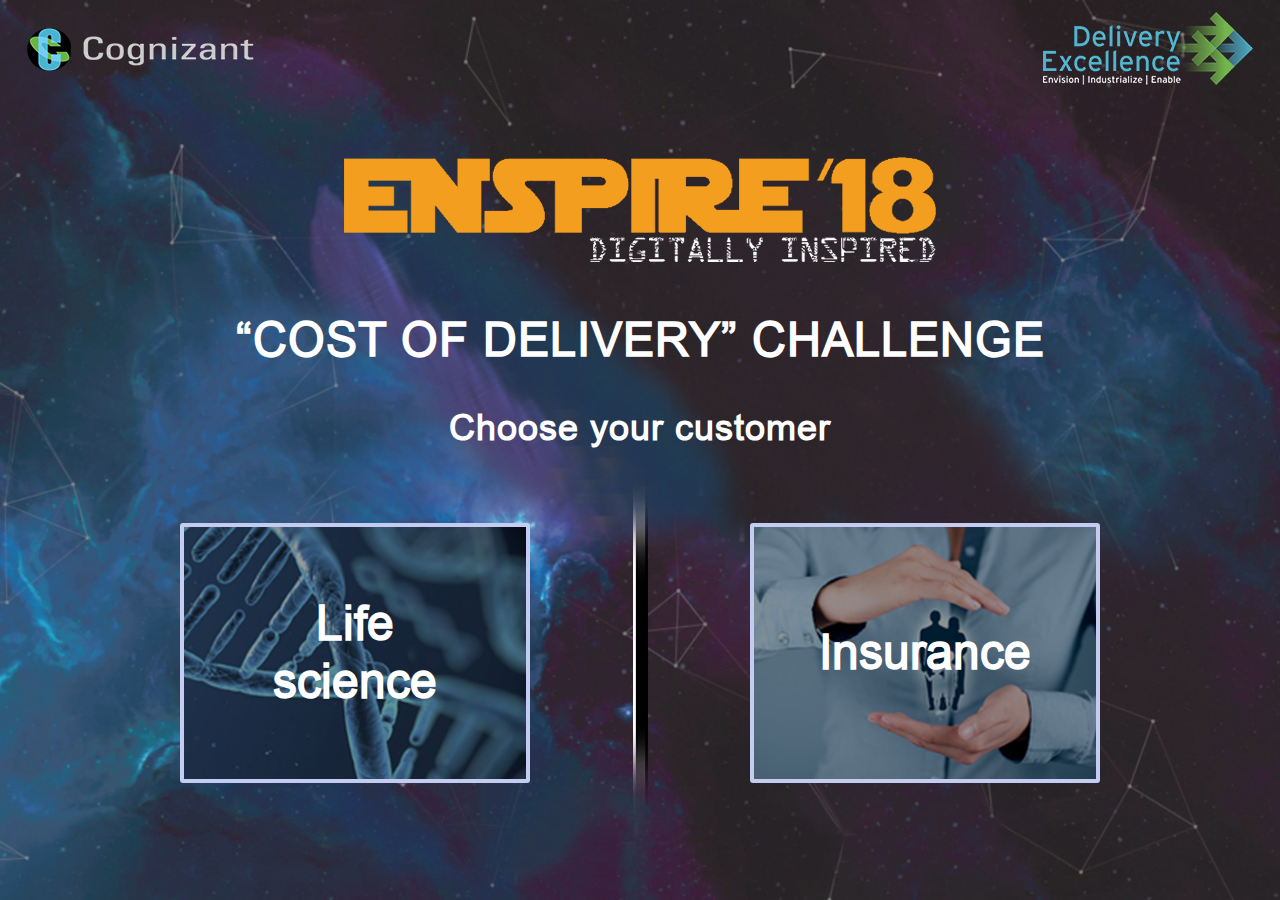
==== index.html @ 8b641916 "First commit" ====
<!DOCTYPE html>

<html lang="en">
    <head>
        <meta charset="utf-8">
        <meta http-equiv="X-UA-Compatible" content="IE=edge">
        <meta name="keywords" content="">
        <meta name="description" content="">
        <meta name="viewport" content="width=device-width, initial-scale=1, shrink-to-fit=no">
        <title>Cognizant</title>
        <link type="text/css" rel="stylesheet" href="css/bootstrap.min.css">
        <link type="text/css" rel="stylesheet" href="css/font-awesome.min.css">
        <link type="text/css" rel="stylesheet" href="css/style.css">
        <link type="text/css" rel="stylesheet" href="css/responsive.css">
        <!-- HTML5 shim and Respond.js for IE8 support of HTML5 elements and media queries -->
        <!-- WARNING: Respond.js doesn't work if you view the page via file:// -->
        <!--[if lt IE 9]>
          <script src="https://oss.maxcdn.com/html5shiv/3.7.2/html5shiv.min.js"></script>
          <script src="https://oss.maxcdn.com/respond/1.4.2/respond.min.js"></script>
        <![endif]-->

        <!-- jQuery -->
        <script src="js/jquery-3.2.1.min.js"></script>
    </head>

    <body>
        <!-- Main -->
        <div id="main">
            <div class="logos">
                <div class="container-fluid">
                    <div class="row">
                        <div class="col-6">
                            <img class="logo-1" src="assets/images/Cognizant.png" alt="" />
                        </div>
                        <div class="col-6 text-right">
                            <img src="assets/images/Delievery-excelence.png" alt="" />
                        </div>
                    </div>
                </div>
            </div>
            <div class="home-top text-center">
                <img src="assets/images/enspire.png" alt="" />
                <h2>“COST OF DELIVERY” CHALLENGE<span>Choose your customer</span></h2>
            </div>
            <div class="home-bottom">
                <div class="container">
                    <div class="row">
                        <div class="col-md-6">
                            <a href="#">
                                <span>Life<br/>science</span>
                            </a>
                        </div>
                        <div class="col-md-6">
                            <a href="#" class="bk-2">
                                <span> Insurance</span>
                            </a>
                        </div>
                    </div>
                </div>
                <img class="line" src="assets/images/line.png" alt="" />
            </div>
        </div>
        <!-- ./Main -->
        

        <!-- JavaScript -->
        <script src="js/popper.min.js" ></script><!-- Bootstrap Dependency -->
        <script src="js/bootstrap.min.js"></script>
        <script src="js/main.js"></script>
    </body>
</html>
---- css/style.css ----
@font-face {
    font-family: 'Arial Regular';
    src: url('../fonts/Arial.eot'); /* IE9 Compat Modes */
    src: url('../fonts/Arial.eot?#iefix') format('embedded-opentype'), /* IE6-IE8 */
        url('../fonts/Arial.woff2') format('woff2'), /* Super Modern Browsers */
        url('../fonts/Arial.woff') format('woff'), /* Pretty Modern Browsers */
        url('../fonts/Arial.ttf')  format('truetype'), /* Safari, Android, iOS */
        url('../fonts/Arial.svg') format('svg');
}

body{
    font-family: 'Arial Regular';
    color:#fff;
    overflow-x: hidden;
}
h1,h2,h3,h4{
    margin: 0;
    letter-spacing: 1px;
}
p{
    margin-bottom: 0;
    letter-spacing: 1px;
}
ul{
    padding-left:0;
    margin: 0px;
}

#main{
    min-height: 100vh;
    width: 100%;
    position: relative;
    background: url(../assets/images/background-home.jpg) no-repeat center center /cover;
}
.logos img{
    margin: 12px;
    width: auto;
    max-width: 100%;
}
.logos img.logo-1{
    margin-top: 28px;
}
.home-top {
    padding-top: 60px;
}
.home-top img{
    width: 100%;
    max-width: 592px;
}
.home-top h2{
    font-weight: 700;
    font-size: 47px;
    text-transform: uppercase;
    line-height: 1.4;
    margin-top: 45px;
}
.home-top h2 span{
    font-size: 36px;
    text-transform: none;
    display: block;
    margin-top: 30px;
    margin-bottom: 20px;
}
.home-bottom a{
    text-decoration: none;
    display: block;
    margin:  50px auto;
    color:#fff;
    -webkit-border-radius: 3px;
    border-radius: 3px;
    width: 100%;
    max-width: 350px;
    border: 4px solid #c5ccf1;
    text-align: center;
    min-height: 260px;
    font-size: 48px;
    font-weight: 700;
    line-height: 1.2;
    position: relative;
    background: url(../assets/images/img-1.png) no-repeat center center /cover;
}
.home-bottom a.bk-2{
    background: url(../assets/images/img-2.png) no-repeat center center /cover;
}
.home-bottom a:before{
    content: "";
    position: absolute;
    top:0px;
    left:0px;
    width:100%;
    height: 100%;
    background: rgba(0,0,0,.4);
    -webkit-transition: all .2s;
    -moz-transition: all .2s;
    transition: all .2s;
}
.home-bottom a:hover:before{
    background: rgba(0,0,0,.7);
}
.home-bottom a span{
    position:absolute;
    top:50%;
    left:50%;
    -webkit-transform: translate(-50%, -50%);
    -moz-transform: translate(-50%, -50%);
    -ms-transform: translate(-50%, -50%);
    -o-transform: translate(-50%, -50%);
    transform: translate(-50%, -50%);
}
.home-bottom{
    position: relative;
}
.line{
    position: absolute;
    top:0px;
    left:50%;
    height: 100%;
    margin-left: -7px;
    width: 15px;
    object-fit: cover;
}
#main.screen2Abk{
    background-image: url(../assets/images/screen2A.jpg);
}
.header-right img{
    width: 100%;
    margin: 0px 10px;
}
.header-right img.logo1{
    max-width: 227px;
}
.header-right img.logo2{
    max-width: 210px;
}
.header-right{
    width: 482px;
    float: right;
}
.header-left{
    width: 100%;
    max-width: calc(100% - 482px);
    float: left;
}
header{
    background: #408690;
    padding: 30px 24px;
}
h1.sec-title {
    font-size: 32px;
    margin-top: 18px;
        font-weight: 700;
}
.has-pad-bottom{
    padding-bottom: 110px;
}
.text-block p {
    font-size: 33px;
    font-weight: 700;
    margin-bottom: 40px;
    line-height: 1.6;
}
.has-shadow p{
    -webkit-text-shadow: 0px 6px 5px #000;
    -moz-text-shadow: 0px 6px 5px #000;
    text-shadow: 0px 6px 5px #000;
}
.text-block.has-pad{
    padding-top: 20%;
}
.bottom-div{
    position: absolute;
    bottom: 47px;
    left:0px;
    width: 100%;
}
.bottom-div h2{
   background: #408690;
    display: inline-block;
    padding: 10px 20px;
    font-size: 30px;
    font-weight: 700;
    -webkit-border-radius: 13px;
    -moz-border-radius: 13px;
    border-radius: 13px;
}
.bottom-div a{
    float: right;
}
.btn-primary.btn--green{
    background: #97d48d;
    border-color: #97d48d;
    width: 185px;
    color: #000;
    font-size: 26px;
    font-weight: 700;
}
.btn-primary.btn--green:hover{
    color: #fff;
}
#main.screen2Bbk{
    background-image: url(../assets/images/screen2B.jpg);
}
.pad30{
    padding-top: 30px;
}
a.cBox{
    text-decoration: none;
    background: #09a2cc;
    color:#fff;
    display: block;
    width: 100%;
    max-width: 200px;
    min-height: 140px;
    -webkit-border-radius: 10px;
    -moz-border-radius: 10px;
    border-radius: 10px;
    -webkit-box-shadow:-3px 5px 13px #000;
    -moz-box-shadow:-3px 5px 13px #000;
    box-shadow:-3px 5px 13px #000;
    margin: auto;
    padding: 22px;
    font-size: 19px;
    font-weight: 700;
    line-height: 1.2;
    letter-spacing: 1px;
    margin-top: 13px!important;
    position: relative;
}

a.cBox.has-arrow:before{
    content: url(../assets/images/right-arrow.png);
    position: absolute;
    top: 50%;
    left: 115%;
    -webkit-transform: translateY(-50%);
    -moz-transform: translateY(-50%);
    -ms-transform: translateY(-50%);
    -o-transform: translateY(-50%);
    transform: translateY(-50%);
}
a.cBox img{
    display: block;
    width: auto;
    margin: auto;
    margin-bottom: 5px;
}
a.cBox.active{
        background: #00bff3;
    font-size: 23px;
    min-height: 173px;
    max-width: 250px;
    margin-top: 0px!important;
}
#main.screen5ABbk{
    background-image: url(../assets/images/screen5A.jpg);
}
#main.screen5EBbk{
    background-image: url(../assets/images/screen5E.jpg);
}
.sign{
    width:100%;
    max-width: 134px;
}
#main.screen3Abk{
    background: #272727;
}
.table thead th {
    vertical-align: top;
    border-bottom: 0px solid #e9ecef;
    background: #75b550;
    text-align: center;
    font-size: 22px;
    letter-spacing: 1px;
    border-top: none;
}
.table thead th:not(:last-child) {
    border-right: 2px solid #272727;
}
.table td {
    padding: .75rem;
    vertical-align: middle;
    border-top: none;
}
.table tbody tr:nth-of-type(odd){
    background: #e2efd9;
}
.table tbody tr:nth-of-type(even){
    background: #fff;
}
.table td {
    color: #000;
    font-size: 20px;
}
.table td:nth-last-of-type(1),
.table td:nth-last-of-type(2),
.table td:nth-last-of-type(3){
    text-align: center;
}
.table td:not(:last-child) {
    border-right: 2px solid #272727;
}
.table tbody tr {
    border-bottom: 7px solid #272727;
}
label input{
    display: none;
}
label span{
    border: 5px solid #408690;
    width: 35px;
    height:35px;
    background: #fff;
    display: inline-block;
    position: relative;
    cursor: pointer;
}
label input[type="checkbox"]:checked+span:before{
   content: url(../assets/images/check.png);
   position: absolute;
   top:-13px;
   left:0px;
}
.bottom-div.type2 h2{
    margin-right: 40px;
}
.table.type2 tbody tr {
    background: #12bbc1!important;
}
.table.type2 tbody tr td {
    color:#fff;
    font-weight: 700;
    line-height: 2;
    border-right: none;
}
.table.type2 thead th {
    border-bottom: 7px solid #272727;
    border-right: none;
}
.alert-primary {
    color: #ffffff;
    background-color: #4253f2;
    border-color: #4253f2;
    margin-bottom: 0px;
    text-align: center;
    font-size: 26px;
    font-weight: 700;
    letter-spacing: 1px;
    border-radius: 0px;
}
---- css/responsive.css ----
@media only screen and (max-width: 1200px) {
    a.cBox.has-arrow:before {
    left: 101%;
    -webkit-transform: translateY(-50%) scale(.6);
    -moz-transform: translateY(-50%) scale(.6);
    -ms-transform: translateY(-50%) scale(.6);
    -o-transform: translateY(-50%) scale(.6);
    transform: translateY(-50%) scale(.6);
}
}
@media only screen and (max-width: 992px) {
.home-top h2 {
    font-size: 40px;
}
.home-top h2 span {
    font-size: 30px;
    margin-top: 20px;
}
.home-bottom a {
    max-width: 290px;
    min-height: 237px;
    font-size: 36px;
}
.header-right img.logo1 {
    max-width: 153px;
}
.header-right img.logo2 {
    max-width: 150px;
}
.header-right {
    width: 351px;
}
.header-left {
    max-width: calc(100% - 351px);
}
h1.sec-title {
    font-size: 24px;
    margin-top: 13px;
}
.text-block p {
    font-size: 23px;
    font-weight: 700;
}
.bottom-div h2 {
    font-size: 18px;
}
.btn-primary.btn--green {
    font-size: 21px;
}
a.cBox.has-arrow:before {
    left: 71%;
}
.table thead th {
    font-size: 15px;
}
.table td {
    font-size: 16px;
}
.bottom-div.type2 {
    bottom: 0px;
}
}


@media only screen and (max-width: 767px) {
.home-top img {
    max-width: 400px;
}
.home-top h2 {
    font-size: 27px;
    margin-top: 32px;
}
.home-top h2 span {
    font-size: 21px;
    margin-top: 12px;
}
.line {
    top: 25%;
    left: 50%;
    height: 342px;
    -webkit-transform: rotate(90deg);
    -moz-transform: rotate(90deg);
    -ms-transform: rotate(90deg);
    -o-transform: rotate(90deg);
    transform: rotate(90deg);
}
.home-top {
    padding-left: 15px;
    padding-right: 15px;
}
.header-right{
    width: 100%;
    float: none;
    overflow: hidden;
}
.header-left{
    max-width: 100%;
    float: none;
}
header {
    background: #408690;
    padding: 20px 15px;
}
.header-right a:last-child{
    float: right;
}
.header-right img.logo1 {
    margin-top: 13px;
}
h1.sec-title {
    margin-top: 20px;
    text-align: center;
}
.bottom-div h2 {
    display: block;
    margin-bottom: 20px;
}
.bottom-div {
    bottom: 20px;
}
.has-pad-bottom {
    padding-bottom: 139px;
}
a.cBox{
    margin-bottom: 60px;
}
a.cBox.has-arrow:before {
    left: 25%;
    top: auto;
    bottom: -84px;
    -webkit-transform: rotate(90deg) scale(.5);
    -moz-transform: rotate(90deg) scale(.5);
    -ms-transform: rotate(90deg) scale(.5);
    -o-transform: rotate(90deg) scale(.5);
    transform: rotate(90deg) scale(.5);
}
.alert-primary {
    font-size: 15px;
}
}


@media only screen and (max-width: 640px) {


}


@media only screen and (max-width: 425px) {
.home-top h2 {
    font-size: 16px;
    margin-top: 24px;
}
.home-top h2 span {
    font-size: 16px;
    margin-top: 12px;
}
.header-right a {
    display: block;
    text-align: center;
    float: none!important;
    margin-bottom: 10px;
}
h1.sec-title {
    font-size: 21px;
}
.text-block p {
    font-size: 16px;
}
.bottom-div h2 {
    font-size: 15px;
}
.btn-primary.btn--green {
    font-size: 15px;
}
}
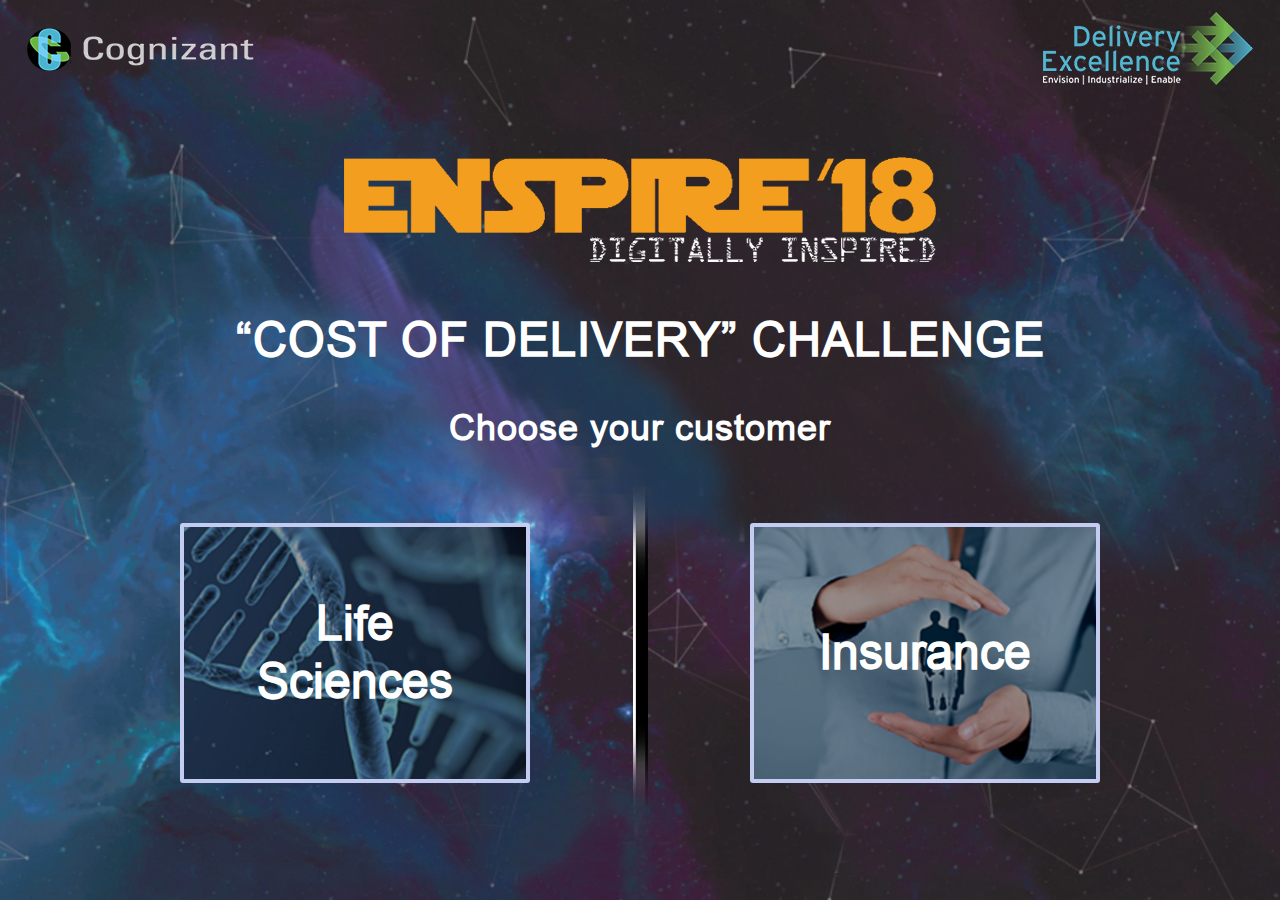
==== commit d12ad94b: "FrontEnd Issue fixed" ====
--- a/index.html
+++ b/index.html
@@ -46,12 +46,12 @@
                 <div class="container">
                     <div class="row">
                         <div class="col-md-6">
-                            <a href="#">
-                                <span>Life<br/>science</span>
+                            <a href="#" onclick="saveOption('life_science')">
+                                <span>Life<br/>Sciences</span>
                             </a>
                         </div>
                         <div class="col-md-6">
-                            <a href="#" class="bk-2">
+                            <a href="#" class="bk-2"  onclick="saveOption('insurance')">
                                 <span> Insurance</span>
                             </a>
                         </div>
@@ -67,5 +67,25 @@
         <script src="js/popper.min.js" ></script><!-- Bootstrap Dependency -->
         <script src="js/bootstrap.min.js"></script>
         <script src="js/main.js"></script>
+        <script>
+            if (typeof(Storage) !== "undefined") {
+                console.log('WOW! Web Storage support available!');
+            } else {
+                alert('Sorry! No Web Storage support..');
+            }
+        
+        $( document ).ready(function() {
+            resetAllData();
+        });
+        function saveOption(option)
+        {
+            localStorage.setItem("option", option);
+            redirect();
+        }
+        function redirect()
+        {
+            window.location = localStorage.getItem("option")=="insurance"? "screen2B.html":"screen2A.html";
+        }
+        </script>
     </body>
 </html> 
--- a/css/style.css
+++ b/css/style.css
@@ -133,12 +133,13 @@
     max-width: 210px;
 }
 .header-right{
-    width: 482px;
+    width: 610px;
     float: right;
+        margin-top: -20px;
 }
 .header-left{
     width: 100%;
-    max-width: calc(100% - 482px);
+    max-width: calc(100% - 610px);
     float: left;
 }
 header{
@@ -347,18 +348,59 @@
     letter-spacing: 1px;
     border-radius: 0px;
 }
-
-
-
-
-
-
-
-
-
-
-
-
-
-
-
+a.edit{
+    color: #000;
+    font-size: 70px;
+}
+.info-pop i{
+    font-size: 70px;
+    cursor: pointer;
+}
+
+.info-pop{
+    position: relative;
+    top: -6px;
+    left: 0px;
+    display: inline-block;
+    float: left;
+}
+
+.bottom-div {
+    text-align: right;
+}
+
+.bottom-div h2 {
+    margin-right: 10px;
+}
+.popover-body {
+    font-size: 18px;
+}
+a.cBox i {
+    display: block;
+    font-size: 38px;
+    margin-bottom: 5px;
+}
+a.cBox.active i {
+    font-size: 60px;
+}
+span.timer {
+    font-size: 40px;
+    display: inline-block;
+    border: 1px solid #fff;
+    padding: 0px 10px;
+    position: relative;
+    top: 15px;
+}
+.timecount {
+    padding: 50px 10px;
+    border: 4px solid #E91E63;
+    margin: 40px 0px;
+        font-size: 40px;
+}
+
+
+
+
+
+
+
--- a/css/responsive.css
+++ b/css/responsive.css
@@ -32,10 +32,10 @@
     max-width: 150px;
 }
 .header-right {
-    width: 351px;
+    width: 446px;
 }
 .header-left {
-    max-width: calc(100% - 351px);
+    max-width: calc(100% - 446px);
 }
 h1.sec-title {
     font-size: 24px;
@@ -63,10 +63,23 @@
 .bottom-div.type2 {
     bottom: 0px;
 }
+.info-pop i {
+    font-size: 55px;
+}
+span.timer {
+    font-size: 26px;
+    top: 8px;
+}
+.header-right {
+    margin-top: 4px;
+}
 }
 
 
 @media only screen and (max-width: 767px) {
+    .header-right {
+    margin-top: 0px;
+}
 .home-top img {
     max-width: 400px;
 }
@@ -101,6 +114,9 @@
     max-width: 100%;
     float: none;
 }
+.timecount {
+    font-size: 21px;
+}
 header {
     background: #408690;
     padding: 20px 15px;
@@ -123,7 +139,7 @@
     bottom: 20px;
 }
 .has-pad-bottom {
-    padding-bottom: 139px;
+    padding-bottom: 217px;
 }
 a.cBox{
     margin-bottom: 60px;
@@ -141,6 +157,34 @@
 .alert-primary {
     font-size: 15px;
 }
+
+.info-pop {
+    position: relative;
+    top: 16px;
+    left: 0px;
+    display: block;
+    float: none;
+    margin-bottom: 26px;
+    margin: auto;
+    margin-bottom: 26px;
+    text-align: center;
+}
+.bottom-div.type2 {
+    bottom: 8px;
+}
+.bottom-div.type2 h2 {
+    margin-right: 0px;
+}
+a.edit {
+    color: #000;
+    font-size: 50px;
+}
+.bottom-div h2 {
+    margin-right: 0px;
+}
+.info-pop i {
+    font-size: 34px;
+}
 }
 
 
